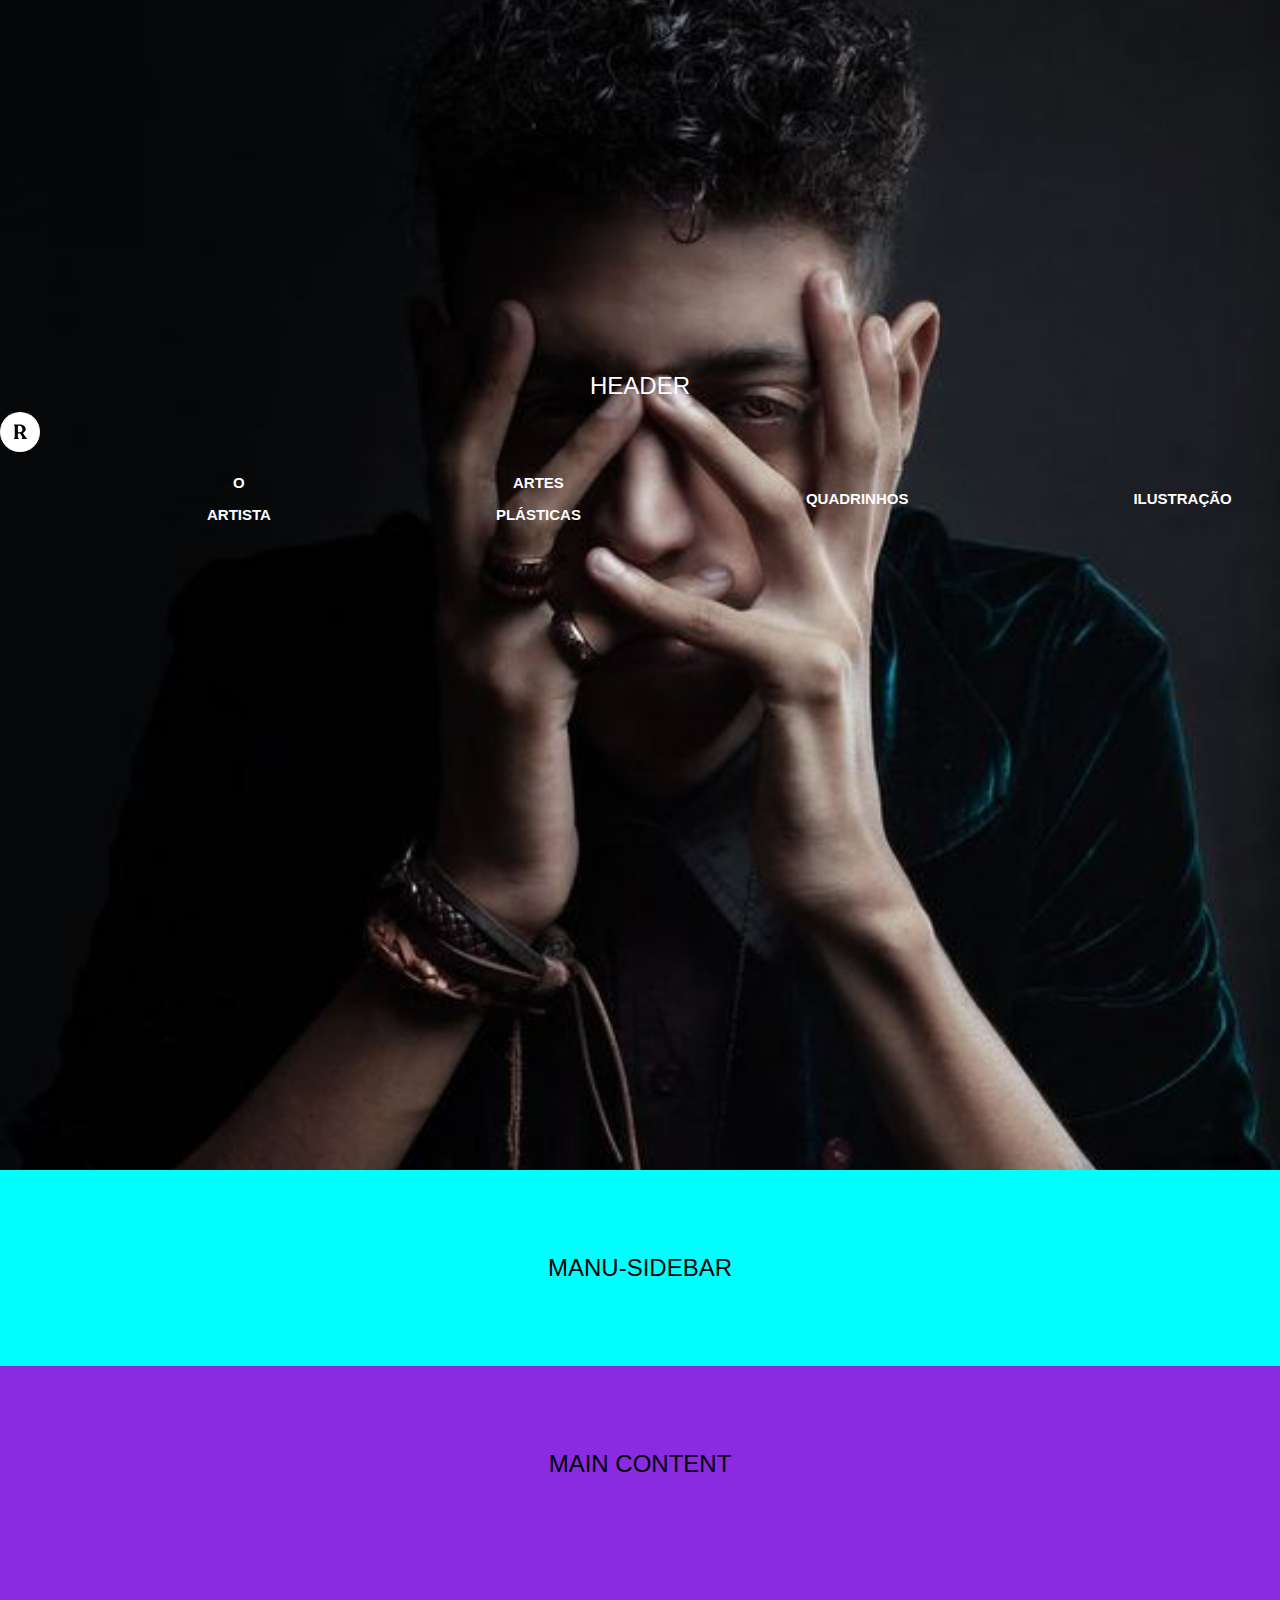
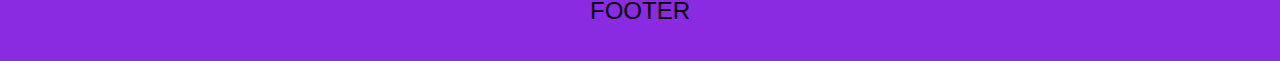
==== index.html @ cd340166 "git init, navbar ok" ====
<!DOCTYPE html>
<html lang="en">
<head>
    <meta charset="UTF-8">
    <meta name="viewport" content="width=device-width, initial-scale=1.0">
    <link rel="stylesheet" type="text/css" href="./assets/css/style.css">
    <title>Layout</title>
</head>

<body>
    <header>
        HEADER
        <a href="#" class="logo">
            <img src="./assets/images/logo.svg" width="40" height="40" alt="Junior Santti"
            class="img">
        </a>

        <nav class="navbar" data-navbar>
            <div>
                <button id="btn-1" data-text="Junior Santti">
                    <span>O ARTISTA</span>
                </button>
                
                <button id="btn-2" data-text="Nome Artes Plásticas">
                    <span>ARTES PLÁSTICAS</span>
                </button>
    
                <button id="btn-3" data-text="Nome Quadrinho">
                    <span>QUADRINHOS</span>
                </button>
    
                <button id="btn-4" data-text="Nome Ilustração">
                    <span>ILUSTRAÇÃO</span>
                </button>
    
                <button id="btn-5" data-text="Nome Cinema">
                    <span>CINEMA</span>
                </button>
            </div>
        </nav>
    </header>

    <div class="main">
        <div class="sidebar">
            MANU-SIDEBAR
        </div>
    </div>

    <main>
        MAIN CONTENT
    </main>

    <footer>
        FOOTER
    </footer>
</body>
</html>
---- assets/css/style.css ----
* {
    scroll-behavior: smooth;
}

:root {
    /* COLORS */
    --black: hsl(0, 0%, 0%);
    --smokey-black: hsl(0, 0%, 7%);
    --white_a9: hsla(0, 0%, 100%, 0.09);
    --white_a15: hsla(0, 0%, 100%, 0.15);
    --white: hsl(0, 0%, 100%);
    --roxo: #8A2BE2;

    /* typography */
    --ff-recoleta: "Recoleta", serif;
    --ff-gordita: "Gordita", sans-serif;

    --fs-1: 6rem;
    --fs-2: 5rem;
    --fs-3: 3.8rem;
    --fs-4: 2.8rem;
    --fs-5: 2.6rem;
    --fs-6: 2.2rem;
    --fs-7: 2rem;
    --fs-8: 1.8rem;
    --fs-9: 1.5rem;
    --fs-10: 1.4rem;
    --fs-11: 1.2rem;
    
    --fw-300: 300;
    --fw-400: 400;
    --fw-500: 500;

    /* spacing */
  --section-padding: 60px;

    /* SHADOW */
    --shadow: 0 12px 30px -10px hsla(0, 0%, 14%, 0.1);


    /* border radius */
    --radius-circle: 50%;
    --radius-5: 5px;
    --radius-25: 25px;

    /*  transition */
    --transition-1: 0.25s ease;
    --transition-2: 0.5s ease;
    --transition-3: 1s ease;
    --cubic-in: cubic-bezier(0.51, 0.03, 0.64, 0.28);
    --cubic-out: cubic-bezier(0.33, 0.85, 0.4, 0.96);
}

/*-----------------------------------*\
  #RESET
\*-----------------------------------*/

*,
*::before,
*::after {
  margin: 0;
  padding: 0;
  box-sizing: border-box;
}

li { list-style: none; }

a,
img,
span,
button,
ion-icon { display: block; }

a {
    color: inherit;
    text-decoration: none;
}

img { height: auto; }

button {
  background: none;
  border: none;
  font: inherit;
  cursor: pointer;
}

ion-icon { pointer-events: none; }

address { font-style: normal; }

html {
    font-family: var(--ff-gordita);
    font-size: 15px;
    scroll-behavior: smooth;
}


body{
    background-color: var(--smokey-black);
    text-align: center;
    display: flex;
    flex-direction: column;
    font-size: 1.6rem;
    font-weight: var(--fw-400);
    line-height: 2.15;
    overflow-x: hidden;
}

/*barra de rolagem*/
:focus-visible { outline-offset: 4px; }
::-webkit-scrollbar { width: 5px; }
::-webkit-scrollbar-track { background-color: var(--white); }
::-webkit-scrollbar-thumb { background-color: var(--jet-2); }

body::before {
    content: '';
    position: absolute;
    top: 0;
    left: 0;
    width: 100%;
    height: 100%;
    display: flex;
}

header {
    padding: 15em 0 15em 0;
    background-image: url('../images/home-santti.jpg');
    background-size: cover;
    background-position: center 30%;
    color: var(--white);
    min-height: 130vh;
}

.navbar div{
    --ease-out-transition: 0.25s ease-out;
    --ease-in-transition: 0.75s 0.1s cubic-bezier(0.25, 1, 0.75, 1);
    width: 28rem;
    padding: 1rem;
    display: flex;
    justify-content: space-between;
    align-items: center;
    gap: 15rem;
    margin-left: 15vw;
  }

  .navbar button{
    position: relative;
    padding: 0px;
    font-size: 1rem;
    background: transparent;
    border: none;
    cursor: pointer;
    outline: none;
    font-weight: bold;
    color: var(--white);
  }

  .navbar button > span{
    opacity: 1;
    transition: var(--ease-in-transition);
  }

  .navbar button::after{
    position: absolute;
    content: attr(data-text);
    top: 0px;
    left: 0px;
    transform: translateY(35%);
    opacity: 0;
    transition: var(--ease-out-transition);
  }

  .navbar button:hover{
    border-bottom: 1px solid #4F4F4F;
  }

  .navbar button:hover > span{
    transform: translateY(35%);
    opacity: 0;
    transition: var(--ease-out-transition);
  }

  .navbar button:hover::after{
    transform: translateY(0%);
    opacity: 1;
    transition: var(--ease-in-transition);
  }

.sidebar{
    background-color: aqua;
    padding: 3em 0 3em 0;
}

main {
    background-color: blueviolet;
    padding: 3em 0 3em 0;
}

footer {
    background-color: blueviolet;
    padding: 1em 0 1em 0;
}


@media screen and (max-width: 768px) {
    header {
        padding: 5em 0 5em 0;
        background-position: center;
    }
}
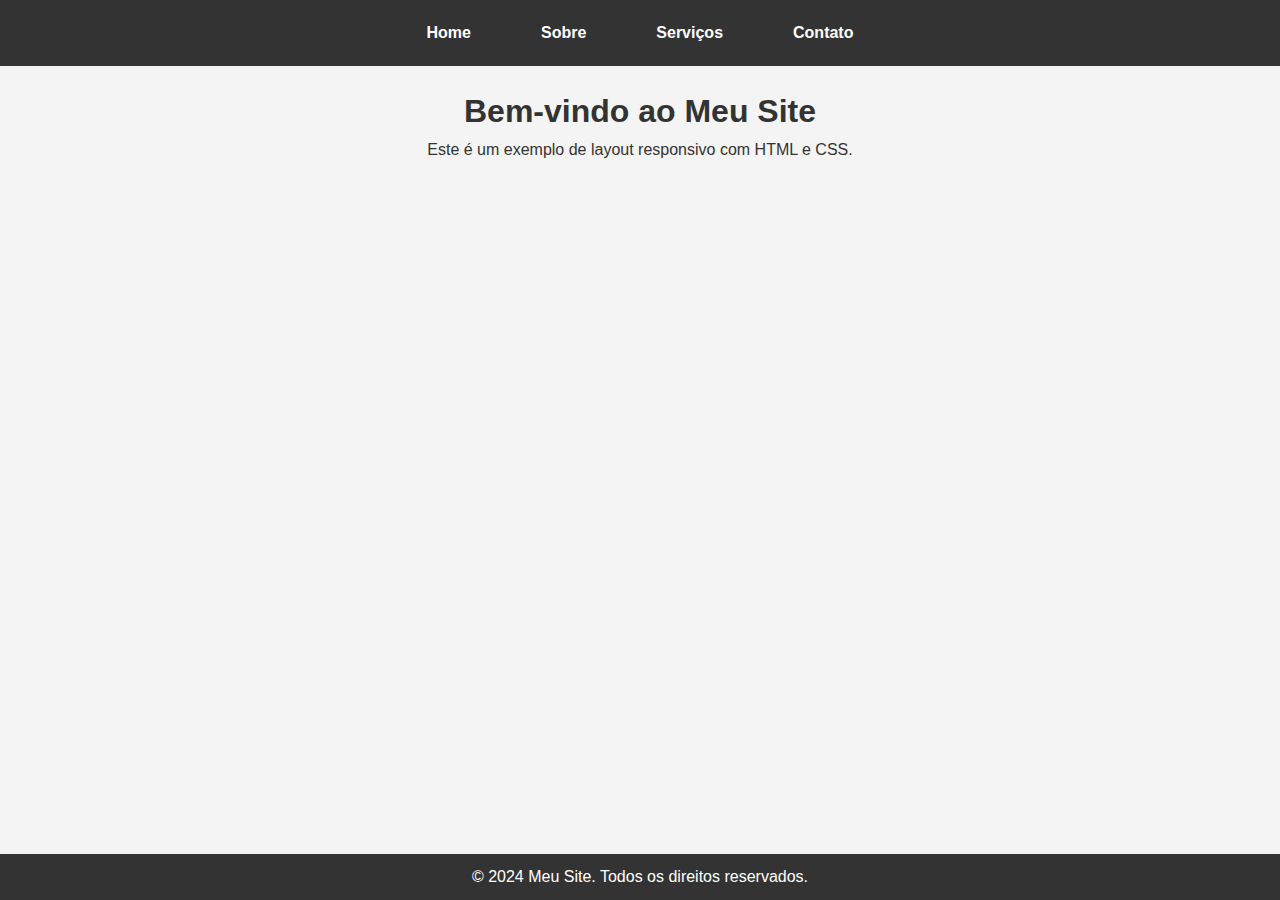
==== commit b3e28608: "responsividade" ====
--- a/index.html
+++ b/index.html
@@ -1,57 +1,32 @@
 <!DOCTYPE html>
-<html lang="en">
+<html lang="pt-BR">
 <head>
-    <meta charset="UTF-8">
-    <meta name="viewport" content="width=device-width, initial-scale=1.0">
-    <link rel="stylesheet" type="text/css" href="./assets/css/style.css">
-    <title>Layout</title>
+  <meta charset="UTF-8">
+  <meta name="viewport" content="width=device-width, initial-scale=1.0">
+  <title>Site Responsivo</title>
+  <link rel="stylesheet" href="./assets/css/style.css">
 </head>
+<body>
+  <header>
+    <nav>
+      <ul>
+        <li><a href="#">Home</a></li>
+        <li><a href="#">Sobre</a></li>
+        <li><a href="#">Serviços</a></li>
+        <li><a href="#">Contato</a></li>
+      </ul>
+    </nav>
+  </header>
 
-<body>
-    <header>
-        HEADER
-        <a href="#" class="logo">
-            <img src="./assets/images/logo.svg" width="40" height="40" alt="Junior Santti"
-            class="img">
-        </a>
+  <main>
+    <section>
+      <h1>Bem-vindo ao Meu Site</h1>
+      <p>Este é um exemplo de layout responsivo com HTML e CSS.</p>
+    </section>
+  </main>
 
-        <nav class="navbar" data-navbar>
-            <div>
-                <button id="btn-1" data-text="Junior Santti">
-                    <span>O ARTISTA</span>
-                </button>
-                
-                <button id="btn-2" data-text="Nome Artes Plásticas">
-                    <span>ARTES PLÁSTICAS</span>
-                </button>
-    
-                <button id="btn-3" data-text="Nome Quadrinho">
-                    <span>QUADRINHOS</span>
-                </button>
-    
-                <button id="btn-4" data-text="Nome Ilustração">
-                    <span>ILUSTRAÇÃO</span>
-                </button>
-    
-                <button id="btn-5" data-text="Nome Cinema">
-                    <span>CINEMA</span>
-                </button>
-            </div>
-        </nav>
-    </header>
-
-    <div class="main">
-        <div class="sidebar">
-            MANU-SIDEBAR
-        </div>
-    </div>
-
-    <main>
-        MAIN CONTENT
-    </main>
-
-    <footer>
-        FOOTER
-    </footer>
+  <footer>
+    <p>&copy; 2024 Meu Site. Todos os direitos reservados.</p>
+  </footer>
 </body>
-</html>+</html>
--- a/assets/css/style.css
+++ b/assets/css/style.css
@@ -1,211 +1,75 @@
+/* Estilos globais */
 * {
-    scroll-behavior: smooth;
-}
-
-:root {
-    /* COLORS */
-    --black: hsl(0, 0%, 0%);
-    --smokey-black: hsl(0, 0%, 7%);
-    --white_a9: hsla(0, 0%, 100%, 0.09);
-    --white_a15: hsla(0, 0%, 100%, 0.15);
-    --white: hsl(0, 0%, 100%);
-    --roxo: #8A2BE2;
-
-    /* typography */
-    --ff-recoleta: "Recoleta", serif;
-    --ff-gordita: "Gordita", sans-serif;
-
-    --fs-1: 6rem;
-    --fs-2: 5rem;
-    --fs-3: 3.8rem;
-    --fs-4: 2.8rem;
-    --fs-5: 2.6rem;
-    --fs-6: 2.2rem;
-    --fs-7: 2rem;
-    --fs-8: 1.8rem;
-    --fs-9: 1.5rem;
-    --fs-10: 1.4rem;
-    --fs-11: 1.2rem;
-    
-    --fw-300: 300;
-    --fw-400: 400;
-    --fw-500: 500;
-
-    /* spacing */
-  --section-padding: 60px;
-
-    /* SHADOW */
-    --shadow: 0 12px 30px -10px hsla(0, 0%, 14%, 0.1);
-
-
-    /* border radius */
-    --radius-circle: 50%;
-    --radius-5: 5px;
-    --radius-25: 25px;
-
-    /*  transition */
-    --transition-1: 0.25s ease;
-    --transition-2: 0.5s ease;
-    --transition-3: 1s ease;
-    --cubic-in: cubic-bezier(0.51, 0.03, 0.64, 0.28);
-    --cubic-out: cubic-bezier(0.33, 0.85, 0.4, 0.96);
-}
-
-/*-----------------------------------*\
-  #RESET
-\*-----------------------------------*/
-
-*,
-*::before,
-*::after {
   margin: 0;
   padding: 0;
   box-sizing: border-box;
 }
 
-li { list-style: none; }
-
-a,
-img,
-span,
-button,
-ion-icon { display: block; }
-
-a {
-    color: inherit;
-    text-decoration: none;
-}
-
-img { height: auto; }
-
-button {
-  background: none;
-  border: none;
-  font: inherit;
-  cursor: pointer;
-}
-
-ion-icon { pointer-events: none; }
-
-address { font-style: normal; }
-
-html {
-    font-family: var(--ff-gordita);
-    font-size: 15px;
-    scroll-behavior: smooth;
-}
-
-
-body{
-    background-color: var(--smokey-black);
-    text-align: center;
-    display: flex;
-    flex-direction: column;
-    font-size: 1.6rem;
-    font-weight: var(--fw-400);
-    line-height: 2.15;
-    overflow-x: hidden;
-}
-
-/*barra de rolagem*/
-:focus-visible { outline-offset: 4px; }
-::-webkit-scrollbar { width: 5px; }
-::-webkit-scrollbar-track { background-color: var(--white); }
-::-webkit-scrollbar-thumb { background-color: var(--jet-2); }
-
-body::before {
-    content: '';
-    position: absolute;
-    top: 0;
-    left: 0;
-    width: 100%;
-    height: 100%;
-    display: flex;
+body {
+  font-family: Arial, sans-serif;
+  line-height: 1.6;
+  background-color: #f4f4f4;
+  color: #333;
 }
 
 header {
-    padding: 15em 0 15em 0;
-    background-image: url('../images/home-santti.jpg');
-    background-size: cover;
-    background-position: center 30%;
-    color: var(--white);
-    min-height: 130vh;
+  background-color: #333;
+  color: #fff;
+  padding: 20px 0;
+  text-align: center;
 }
 
-.navbar div{
-    --ease-out-transition: 0.25s ease-out;
-    --ease-in-transition: 0.75s 0.1s cubic-bezier(0.25, 1, 0.75, 1);
-    width: 28rem;
-    padding: 1rem;
-    display: flex;
-    justify-content: space-between;
-    align-items: center;
-    gap: 15rem;
-    margin-left: 15vw;
-  }
+nav ul {
+  list-style: none;
+  display: flex;
+  justify-content: center;
+  gap: 30px;
+}
 
-  .navbar button{
-    position: relative;
-    padding: 0px;
-    font-size: 1rem;
-    background: transparent;
-    border: none;
-    cursor: pointer;
-    outline: none;
-    font-weight: bold;
-    color: var(--white);
-  }
+nav ul li {
+  margin: 0;
+}
 
-  .navbar button > span{
-    opacity: 1;
-    transition: var(--ease-in-transition);
-  }
+nav ul li a {
+  color: #fff;
+  text-decoration: none;
+  font-weight: bold;
+  padding: 10px 20px;
+  transition: background-color 0.3s;
+}
 
-  .navbar button::after{
-    position: absolute;
-    content: attr(data-text);
-    top: 0px;
-    left: 0px;
-    transform: translateY(35%);
-    opacity: 0;
-    transition: var(--ease-out-transition);
-  }
-
-  .navbar button:hover{
-    border-bottom: 1px solid #4F4F4F;
-  }
-
-  .navbar button:hover > span{
-    transform: translateY(35%);
-    opacity: 0;
-    transition: var(--ease-out-transition);
-  }
-
-  .navbar button:hover::after{
-    transform: translateY(0%);
-    opacity: 1;
-    transition: var(--ease-in-transition);
-  }
-
-.sidebar{
-    background-color: aqua;
-    padding: 3em 0 3em 0;
+nav ul li a:hover {
+  background-color: #444;
+  border-radius: 5px;
 }
 
 main {
-    background-color: blueviolet;
-    padding: 3em 0 3em 0;
+  padding: 20px;
+  text-align: center;
 }
 
 footer {
-    background-color: blueviolet;
-    padding: 1em 0 1em 0;
+  background-color: #333;
+  color: #fff;
+  text-align: center;
+  padding: 10px 0;
+  position: absolute;
+  width: 100%;
+  bottom: 0;
 }
 
+/* Responsividade */
+@media (max-width: 768px) {
+  nav ul {
+    flex-direction: column;
+    gap: 15px;
+  }
 
-@media screen and (max-width: 768px) {
-    header {
-        padding: 5em 0 5em 0;
-        background-position: center;
-    }
-}+  main {
+    padding: 10px;
+  }
+
+  footer {
+    padding: 15px;
+  }
+}
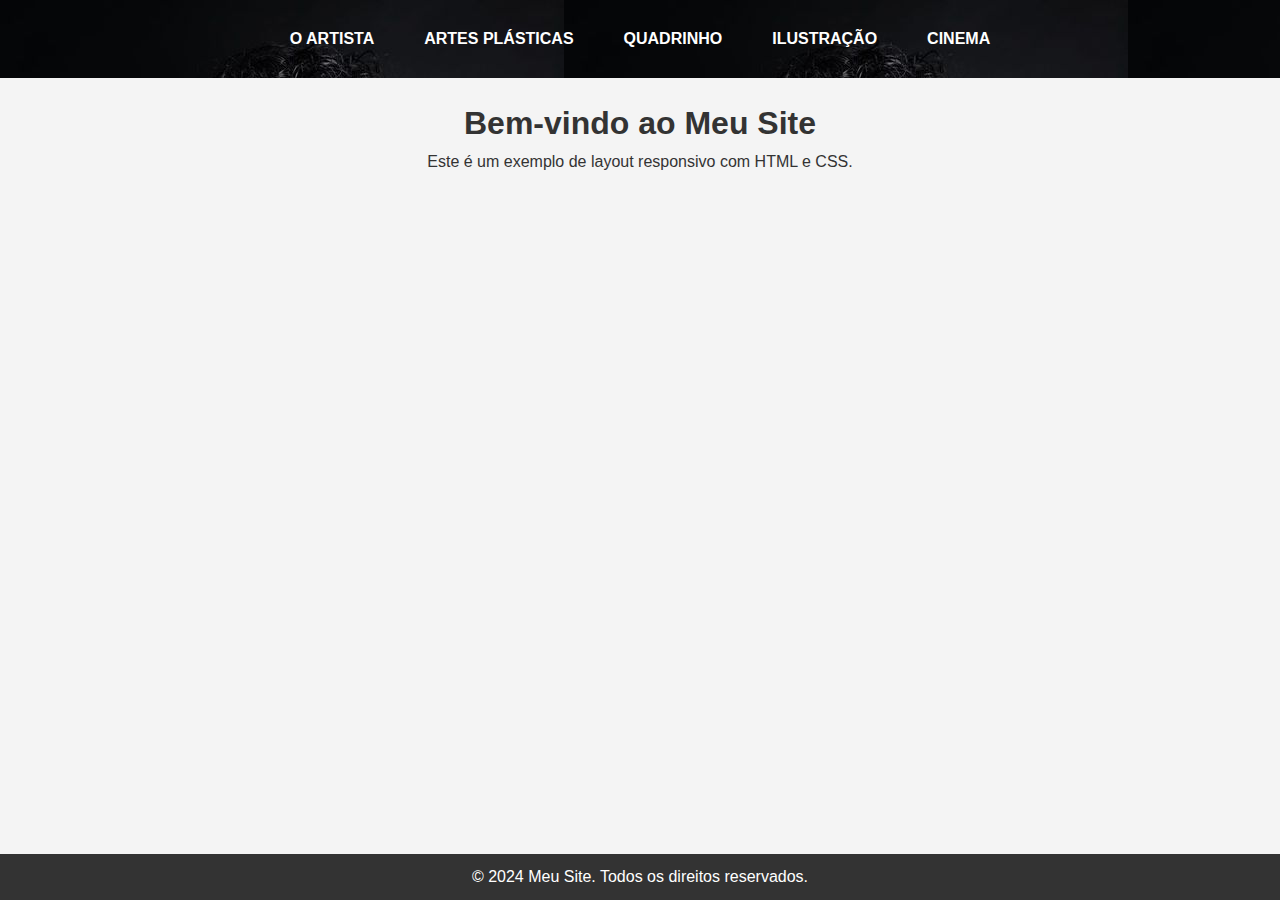
==== commit b8b1c3af: "navbar ok" ====
--- a/index.html
+++ b/index.html
@@ -1,19 +1,33 @@
 <!DOCTYPE html>
 <html lang="pt-BR">
+
 <head>
   <meta charset="UTF-8">
   <meta name="viewport" content="width=device-width, initial-scale=1.0">
   <title>Site Responsivo</title>
   <link rel="stylesheet" href="./assets/css/style.css">
 </head>
+
 <body>
+
   <header>
-    <nav>
-      <ul>
-        <li><a href="#">Home</a></li>
-        <li><a href="#">Sobre</a></li>
-        <li><a href="#">Serviços</a></li>
-        <li><a href="#">Contato</a></li>
+    <nav class="navbar">
+      <ul class="navbar-list">
+			<button id="btn-1" data-text="Junior Santti">
+				<span>O ARTISTA</span>
+			</button>
+			<button id="btn-2" data-text="O Gato Preto">
+				<span>ARTES PLÁSTICAS</span>
+			</button>
+			<button id="btn-3" data-text="Nome Quadrinho">
+				<span>QUADRINHO</span>
+			</button>
+			<button id="btn-4" data-text="Nome Ilustração">
+				<span>ILUSTRAÇÃO</span>
+			</button>
+            <button id="btn-5" data-text="Nome Cinema">
+                <span>CINEMA</span>
+            </button>
       </ul>
     </nav>
   </header>
--- a/assets/css/style.css
+++ b/assets/css/style.css
@@ -17,30 +17,64 @@
   color: #fff;
   padding: 20px 0;
   text-align: center;
+  background-image: url('../images/home-santti.jpg');
 }
 
-nav ul {
+.navbar ul{
   list-style: none;
   display: flex;
   justify-content: center;
   gap: 30px;
+  --ease-out-transition: 0.25s ease-out;
+  --ease-in-transition: 0.75s 0.1s cubic-bezier(0.25, 1, 0.75, 1);
+  align-items: center;
 }
 
-nav ul li {
-  margin: 0;
+.navbar ul button {
+  position: relative;
+  padding: 0px;
+  font-family: Arial, sans-serif;
+  font-size: 1rem;
+  background: transparent;
+  border: none;
+  cursor: pointer;
+  outline: none;
+  font-weight: bold;
+  color: white;
+  margin: 10px;
 }
 
-nav ul li a {
-  color: #fff;
-  text-decoration: none;
-  font-weight: bold;
-  padding: 10px 20px;
-  transition: background-color 0.3s;
+.navbar ul button > span{
+  opacity: 1;
+  transition: var(--ease-in-transition);
 }
 
-nav ul li a:hover {
-  background-color: #444;
-  border-radius: 5px;
+.navbar ul button::after{
+  position: absolute;
+  content: attr(data-text);
+  top: 0px;
+  left: 0px;
+  right: 0px;
+  bottom: 15px;
+  transform: translateY(35%);
+  opacity: 0;
+  transition: var(--ease-out-transition);
+}
+
+.navbar ul button:hover {
+  border-bottom: 1px solid #4F4F4F;
+}
+
+.navbar ul button:hover > span{
+  transform: translateY(35%);
+  opacity: 0;
+  transition: var(--ease-out-transition);
+}
+
+.navbar ul button:hover::after{
+  transform: translateY(0%);
+  opacity: 1;
+  transition: var(--ease-in-transition);
 }
 
 main {
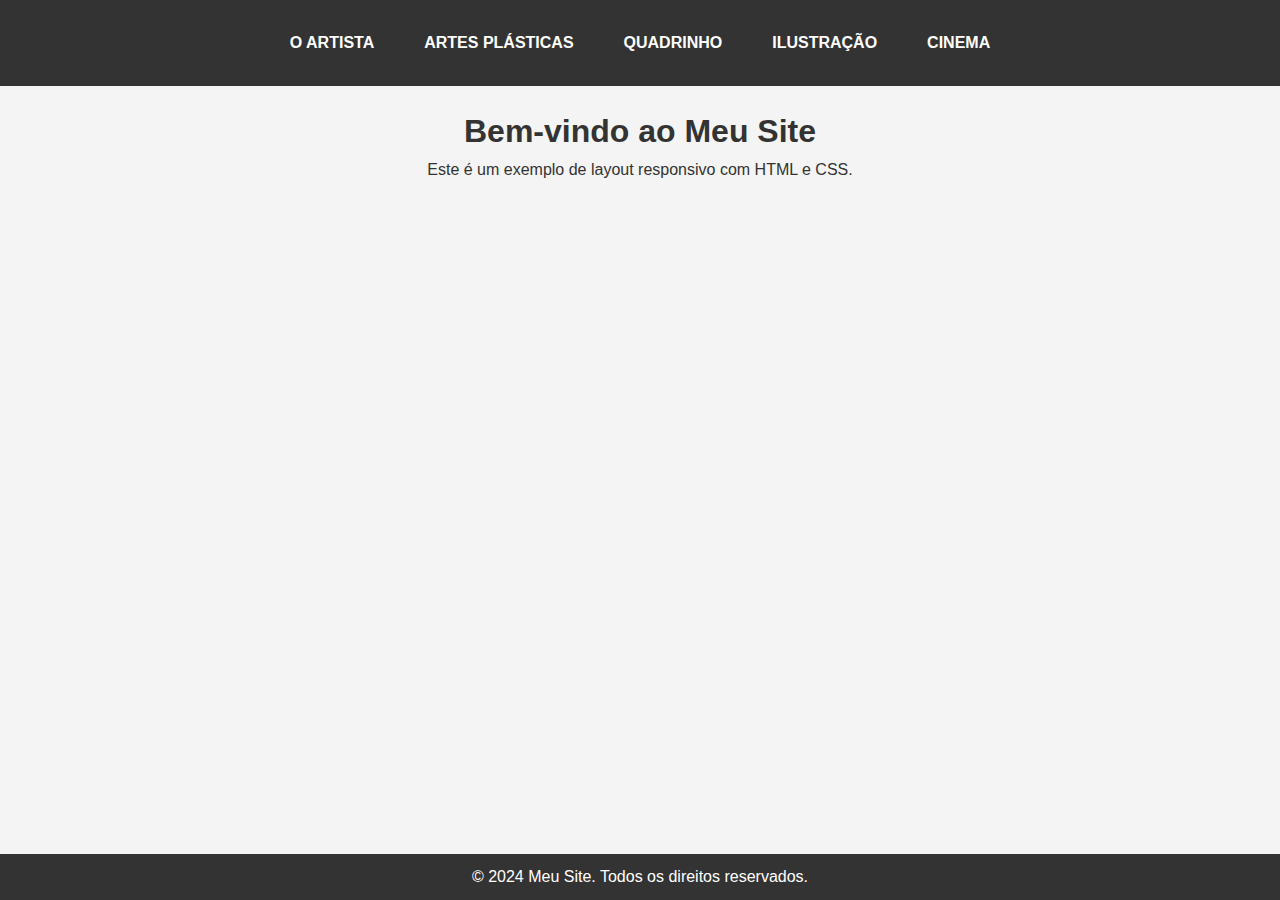
==== commit de128035: "loading e navbar fixed" ====
--- a/index.html
+++ b/index.html
@@ -8,7 +8,20 @@
   <link rel="stylesheet" href="./assets/css/style.css">
 </head>
 
-<body>
+<body class="">
+
+    <!-- 
+    - #PRELOADING
+    -->
+
+    <div class="loading" data-loading>
+        <img src="./assets/images/loading-santti.svg" width="100" height="100" alt="loading" class="img">
+        <!--<img src="./assets/images/loading-circle.svg" width="70" height="70" alt="" class="circle"> -->
+    </div>
+
+    <!-- 
+    - #HEADER
+    -->
 
   <header>
     <nav class="navbar">
@@ -42,5 +55,11 @@
   <footer>
     <p>&copy; 2024 Meu Site. Todos os direitos reservados.</p>
   </footer>
+
+    <!-- 
+    - custom js link
+    -->
+    <script src="./assets/js/script.js"></script>
+
 </body>
 </html>
--- a/assets/css/style.css
+++ b/assets/css/style.css
@@ -1,9 +1,114 @@
 /* Estilos globais */
-* {
+*{
+  scroll-behavior: smooth;
   margin: 0;
   padding: 0;
   box-sizing: border-box;
 }
+
+/*-----------------------------------*\
+#CUSTOM PROPERTY
+\*-----------------------------------*/
+
+:root{
+  /* colors */
+  
+  --black: hsl(0, 0%, 0%);
+  --smokey-black: hsl(0, 0%, 7%);
+  --white_a9: hsla(0, 0%, 100%, 0.09);
+  --white_a15: hsla(0, 0%, 100%, 0.15);
+  --white: hsl(0, 0%, 100%);
+  --roxo: #8A2BE2;
+
+  /* typography */
+  --ff-recoleta: "Recoleta", serif;
+  --ff-gordita: "Gordita", sans-serif;
+
+  --fs-1: 6rem;
+  --fs-2: 5rem;
+  --fs-3: 3.8rem;
+  --fs-4: 2.8rem;
+  --fs-5: 2.6rem;
+  --fs-6: 2.2rem;
+  --fs-7: 2rem;
+  --fs-8: 1.8rem;
+  --fs-9: 1.5rem;
+  --fs-10: 1.4rem;
+  --fs-11: 1.2rem;
+  
+  --fw-300: 300;
+  --fw-400: 400;
+  --fw-500: 500;
+
+  /**
+ * spacing
+ */
+
+--section-padding: 60px;
+
+/**
+ * shadow
+ */
+
+--shadow: 0 12px 30px -10px hsla(0, 0%, 14%, 0.1);
+
+/**
+ * border radius
+ */
+
+--radius-circle: 50%;
+--radius-5: 5px;
+--radius-25: 25px;
+
+/**
+ * transition
+ */
+
+  --transition-1: 0.25s ease;
+  --transition-2: 0.5s ease;
+  --transition-3: 1s ease;
+  --cubic-in: cubic-bezier(0.51, 0.03, 0.64, 0.28);
+  --cubic-out: cubic-bezier(0.33, 0.85, 0.4, 0.96);
+}
+
+/*-----------------------------------*\
+#RESET
+\*-----------------------------------*/
+
+*,
+*::before,
+*::after {
+margin: 0;
+padding: 0;
+box-sizing: border-box;
+}
+
+li { list-style: none; }
+
+a,
+img,
+span,
+button,
+ion-icon { display: block; }
+
+a {
+  color: inherit;
+  text-decoration: none;
+}
+
+img { height: auto; }
+
+button {
+background: none;
+border: none;
+font: inherit;
+cursor: pointer;
+}
+
+ion-icon { pointer-events: none; }
+
+address { font-style: normal; }
+
 
 body {
   font-family: Arial, sans-serif;
@@ -12,12 +117,50 @@
   color: #333;
 }
 
+/*-----------------------------------*\
+  #LOADING
+\*-----------------------------------*/
+.loading {
+  position: fixed;
+  top: 0;
+  left: 0;
+  width: 100vw;
+  height: 100vh;
+  background-color: var(--white);
+  z-index: 5;
+  transform-origin: bottom;
+  transition: 0.5s var(--cubic-in);
+  transition-delay: 0.5s;
+}
+
+.loading.loaded {
+  transform: scaleY(0);
+  pointer-events: none;
+}
+
+.loading > * {
+  position: absolute;
+  top: 50%;
+  left: 50%;
+  transform: translate(-50%, -50%);
+  transition: var(--transition-2);
+}
+
+.loading.loaded > * { opacity: 0; }
+
+.loading .img { animation: rotate360 2.5s linear infinite; }
+
+@keyframes rotate360 {
+  0% { transform: translate(-50%, -50%) rotate(0); }
+  100% {transform: translate(-50%, -50%) rotate(-1turn); }
+}
+
+
 header {
   background-color: #333;
-  color: #fff;
   padding: 20px 0;
   text-align: center;
-  background-image: url('../images/home-santti.jpg');
+  /*ackground-image: url('../images/home-santti.jpg');*/
 }
 
 .navbar ul{
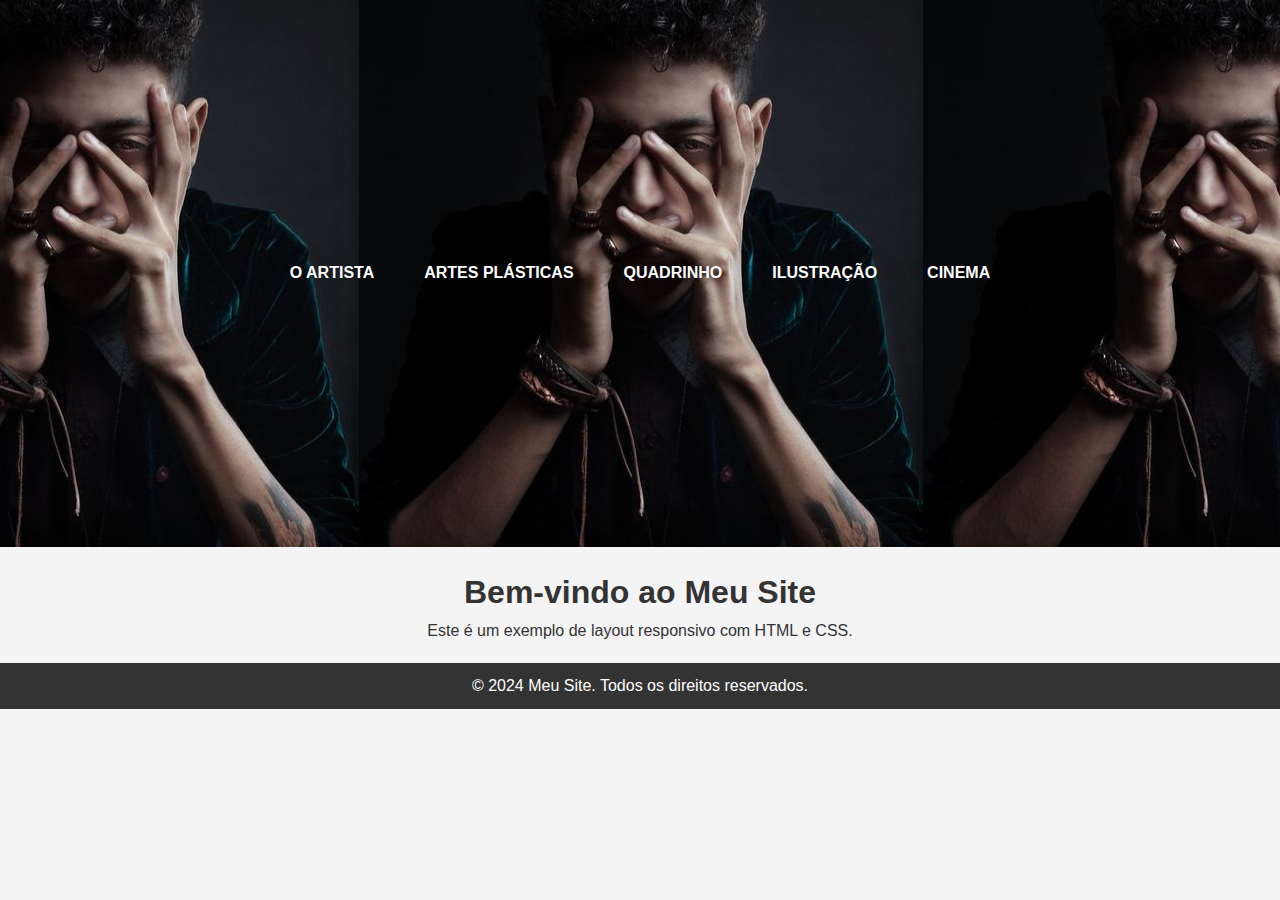
==== commit 96ee8b76: "scrolling and name" ====
--- a/index.html
+++ b/index.html
@@ -4,7 +4,7 @@
 <head>
   <meta charset="UTF-8">
   <meta name="viewport" content="width=device-width, initial-scale=1.0">
-  <title>Site Responsivo</title>
+  <title>Original Junior Santti</title>
   <link rel="stylesheet" href="./assets/css/style.css">
 </head>
 
--- a/assets/css/style.css
+++ b/assets/css/style.css
@@ -109,6 +109,17 @@
 
 address { font-style: normal; }
 
+/*-----------------------------------*\
+  #REMOVE SCROLLING
+\*-----------------------------------*/
+
+:focus-visible { outline-offset: 4px; }
+
+::-webkit-scrollbar { width: 3px; }
+
+::-webkit-scrollbar-track { background-color: var(--black); }
+
+::-webkit-scrollbar-thumb { background-color: var(--jet-2); }
 
 body {
   font-family: Arial, sans-serif;
@@ -120,6 +131,7 @@
 /*-----------------------------------*\
   #LOADING
 \*-----------------------------------*/
+
 .loading {
   position: fixed;
   top: 0;
@@ -156,11 +168,18 @@
 }
 
 
+
+/*-----------------------------------*\
+  #HEADER
+\*-----------------------------------*/
+
 header {
-  background-color: #333;
-  padding: 20px 0;
+  padding: 250px 0;
   text-align: center;
-  /*ackground-image: url('../images/home-santti.jpg');*/
+  background-image: url('../images/home-santti.jpg');
+  /* background-size: cover; */
+  background-position: center; /* Centraliza a imagem */
+  z-index: -1;
 }
 
 .navbar ul{
@@ -185,6 +204,7 @@
   font-weight: bold;
   color: white;
   margin: 10px;
+  border-bottom: 1px solid transparent;
 }
 
 .navbar ul button > span{
@@ -230,13 +250,16 @@
   color: #fff;
   text-align: center;
   padding: 10px 0;
-  position: absolute;
+  position: relative;
   width: 100%;
   bottom: 0;
 }
 
 /* Responsividade */
 @media (max-width: 768px) {
+  header {
+    background-size: cover;
+  }
   nav ul {
     flex-direction: column;
     gap: 15px;
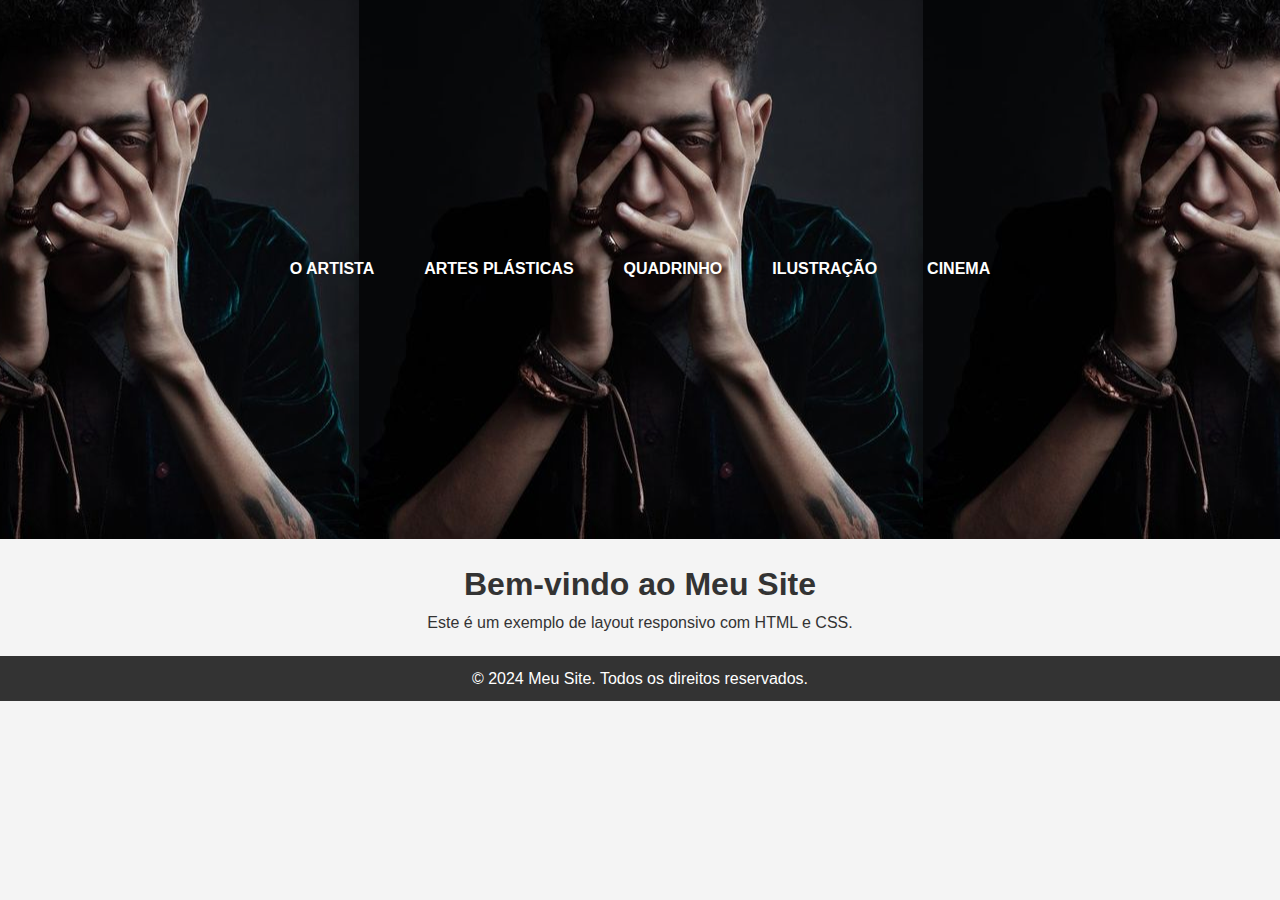
==== commit dee28293: "checkpoint" ====
--- a/index.html
+++ b/index.html
@@ -3,9 +3,15 @@
 
 <head>
   <meta charset="UTF-8">
+  <meta http-equiv="X-UA-Compatible" content="IE=edge">
   <meta name="viewport" content="width=device-width, initial-scale=1.0">
+
   <title>Original Junior Santti</title>
-  <link rel="stylesheet" href="./assets/css/style.css">
+  <meta name="title" content="Junior Santti">
+  <meta name="description" content="This is a visual artist portfolio, made by Isadora Rocha.">
+
+  <link rel="stylesheet"  type="text/css" href="./assets/css/index.css">
+  <link rel="stylesheet" href="./assets/font/font.css">
 </head>
 
 <body class="">
--- a/assets/css/index.css
+++ b/assets/css/index.css
@@ -0,0 +1,276 @@
+/* Estilos globais */
+*{
+  scroll-behavior: smooth;
+  margin: 0;
+  padding: 0;
+  box-sizing: border-box;
+}
+
+/*-----------------------------------*\
+#CUSTOM PROPERTY
+\*-----------------------------------*/
+
+:root{
+  /* colors */
+  
+  --black: hsl(0, 0%, 0%);
+  --smokey-black: hsl(0, 0%, 7%);
+  --white_a9: hsla(0, 0%, 100%, 0.09);
+  --white_a15: hsla(0, 0%, 100%, 0.15);
+  --white: hsl(0, 0%, 100%);
+  --roxo: #8A2BE2;
+
+  /* typography */
+  --ff-century-gothic: 'Century Gothic', sans-serif;
+
+  --fs-1: 6rem;
+  --fs-2: 5rem;
+  --fs-3: 3.8rem;
+  --fs-4: 2.8rem;
+  --fs-5: 2.6rem;
+  --fs-6: 2.2rem;
+  --fs-7: 2rem;
+  --fs-8: 1.8rem;
+  --fs-9: 1.5rem;
+  --fs-10: 1.4rem;
+  --fs-11: 1.2rem;
+  
+  --fw-300: 300;
+  --fw-400: 400;
+  --fw-500: 500;
+
+  /**
+ * spacing
+ */
+
+--section-padding: 60px;
+
+/**
+ * shadow
+ */
+
+--shadow: 0 12px 30px -10px hsla(0, 0%, 14%, 0.1);
+
+/**
+ * border radius
+ */
+
+--radius-circle: 50%;
+--radius-5: 5px;
+--radius-25: 25px;
+
+/**
+ * transition
+ */
+
+  --transition-1: 0.25s ease;
+  --transition-2: 0.5s ease;
+  --transition-3: 1s ease;
+  --cubic-in: cubic-bezier(0.51, 0.03, 0.64, 0.28);
+  --cubic-out: cubic-bezier(0.33, 0.85, 0.4, 0.96);
+}
+
+/*-----------------------------------*\
+#RESET
+\*-----------------------------------*/
+
+*,
+*::before,
+*::after {
+margin: 0;
+padding: 0;
+box-sizing: border-box;
+}
+
+li { list-style: none; }
+
+a,
+img,
+span,
+button,
+ion-icon { display: block; }
+
+a {
+  color: inherit;
+  text-decoration: none;
+}
+
+img { height: auto; }
+
+button {
+background: none;
+border: none;
+/* font: inherit; */
+cursor: pointer;
+}
+
+ion-icon { pointer-events: none; }
+
+address { font-style: normal; }
+
+/*-----------------------------------*\
+  #REMOVE SCROLLING
+\*-----------------------------------*/
+
+:focus-visible { outline-offset: 4px; }
+
+::-webkit-scrollbar { width: 3px; }
+
+::-webkit-scrollbar-track { background-color: var(--black); }
+
+::-webkit-scrollbar-thumb { background-color: var(--jet-2); }
+
+body {
+  font-family: var(--ff-century-gothic);
+  line-height: 1.6;
+  background-color: #f4f4f4;
+  color: #333;
+}
+
+/*-----------------------------------*\
+  #LOADING
+\*-----------------------------------*/
+
+.loading {
+  position: fixed;
+  top: 0;
+  left: 0;
+  width: 100vw;
+  height: 100vh;
+  background-color: var(--white);
+  z-index: 5;
+  transform-origin: bottom;
+  transition: 0.5s var(--cubic-in);
+  transition-delay: 0.5s;
+}
+
+.loading.loaded {
+  transform: scaleY(0);
+  pointer-events: none;
+}
+
+.loading > * {
+  position: absolute;
+  top: 50%;
+  left: 50%;
+  transform: translate(-50%, -50%);
+  transition: var(--transition-2);
+}
+
+.loading.loaded > * { opacity: 0; }
+
+.loading .img { animation: rotate360 2.5s linear infinite; }
+
+@keyframes rotate360 {
+  0% { transform: translate(-50%, -50%) rotate(0); }
+  100% {transform: translate(-50%, -50%) rotate(-1turn); }
+}
+
+
+
+/*-----------------------------------*\
+  #HEADER
+\*-----------------------------------*/
+
+header {
+  padding: 250px 0;
+  text-align: center;
+  background-image: url('../images/home-santti.jpg');
+  /* background-size: cover; */
+  background-position: center; /* Centraliza a imagem */
+  z-index: -1;
+}
+
+.navbar ul{
+  list-style: none;
+  display: flex;
+  justify-content: center;
+  gap: 30px;
+  --ease-out-transition: 0.25s ease-out;
+  --ease-in-transition: 0.75s 0.1s cubic-bezier(0.25, 1, 0.75, 1);
+  align-items: center;
+}
+
+.navbar ul button {
+  position: relative;
+  padding: 0px;
+  font-family: Arial, sans-serif;
+  font-size: 1rem;
+  background: transparent;
+  border: none;
+  cursor: pointer;
+  outline: none;
+  font-weight: bold;
+  color: white;
+  margin: 10px;
+  border-bottom: 1px solid transparent;
+}
+
+.navbar ul button > span{
+  font-family: var(--ff-century-gothic);
+  opacity: 1;
+  transition: var(--ease-in-transition);
+}
+
+.navbar ul button::after{
+  font-family: var(--ff-century-gothic);
+  position: absolute;
+  content: attr(data-text);
+  top: 0px;
+  left: 0px;
+  right: 0px;
+  bottom: 15px;
+  transform: translateY(35%);
+  opacity: 0;
+  transition: var(--ease-out-transition);
+}
+
+.navbar ul button:hover {
+  border-bottom: 1px solid #4F4F4F;
+}
+
+.navbar ul button:hover > span{
+  transform: translateY(35%);
+  opacity: 0;
+  transition: var(--ease-out-transition);
+}
+
+.navbar ul button:hover::after{
+  transform: translateY(0%);
+  opacity: 1;
+  transition: var(--ease-in-transition);
+}
+
+main {
+  padding: 20px;
+  text-align: center;
+}
+
+footer {
+  background-color: #333;
+  color: #fff;
+  text-align: center;
+  padding: 10px 0;
+  position: relative;
+  width: 100%;
+  bottom: 0;
+}
+
+/* Responsividade */
+@media (max-width: 768px) {
+  header {
+    background-size: cover;
+  }
+  nav ul {
+    flex-direction: column;
+    gap: 15px;
+  }
+
+  main {
+    padding: 10px;
+  }
+
+  footer {
+    padding: 15px;
+  }
+}
--- a/assets/font/font.css
+++ b/assets/font/font.css
@@ -0,0 +1,25 @@
+/*-----------------------------------*\
+  #style.css
+\*-----------------------------------*/
+
+/**
+ * copyright 2022 codewithsadee
+ */
+
+/**
+   * CENTURY GOTHIC
+   */
+
+   @font-face {
+    font-family: 'Century Gothic';
+    src: url('CenturyGothic-Regular.ttf') format('truetype');
+    font-weight: 400;
+    font-style: normal;
+}
+
+@font-face {
+    font-family: 'Century Gothic';
+    src: url('CenturyGothic-Bold.ttf') format('truetype');
+    font-weight: 700;
+    font-style: normal;
+}